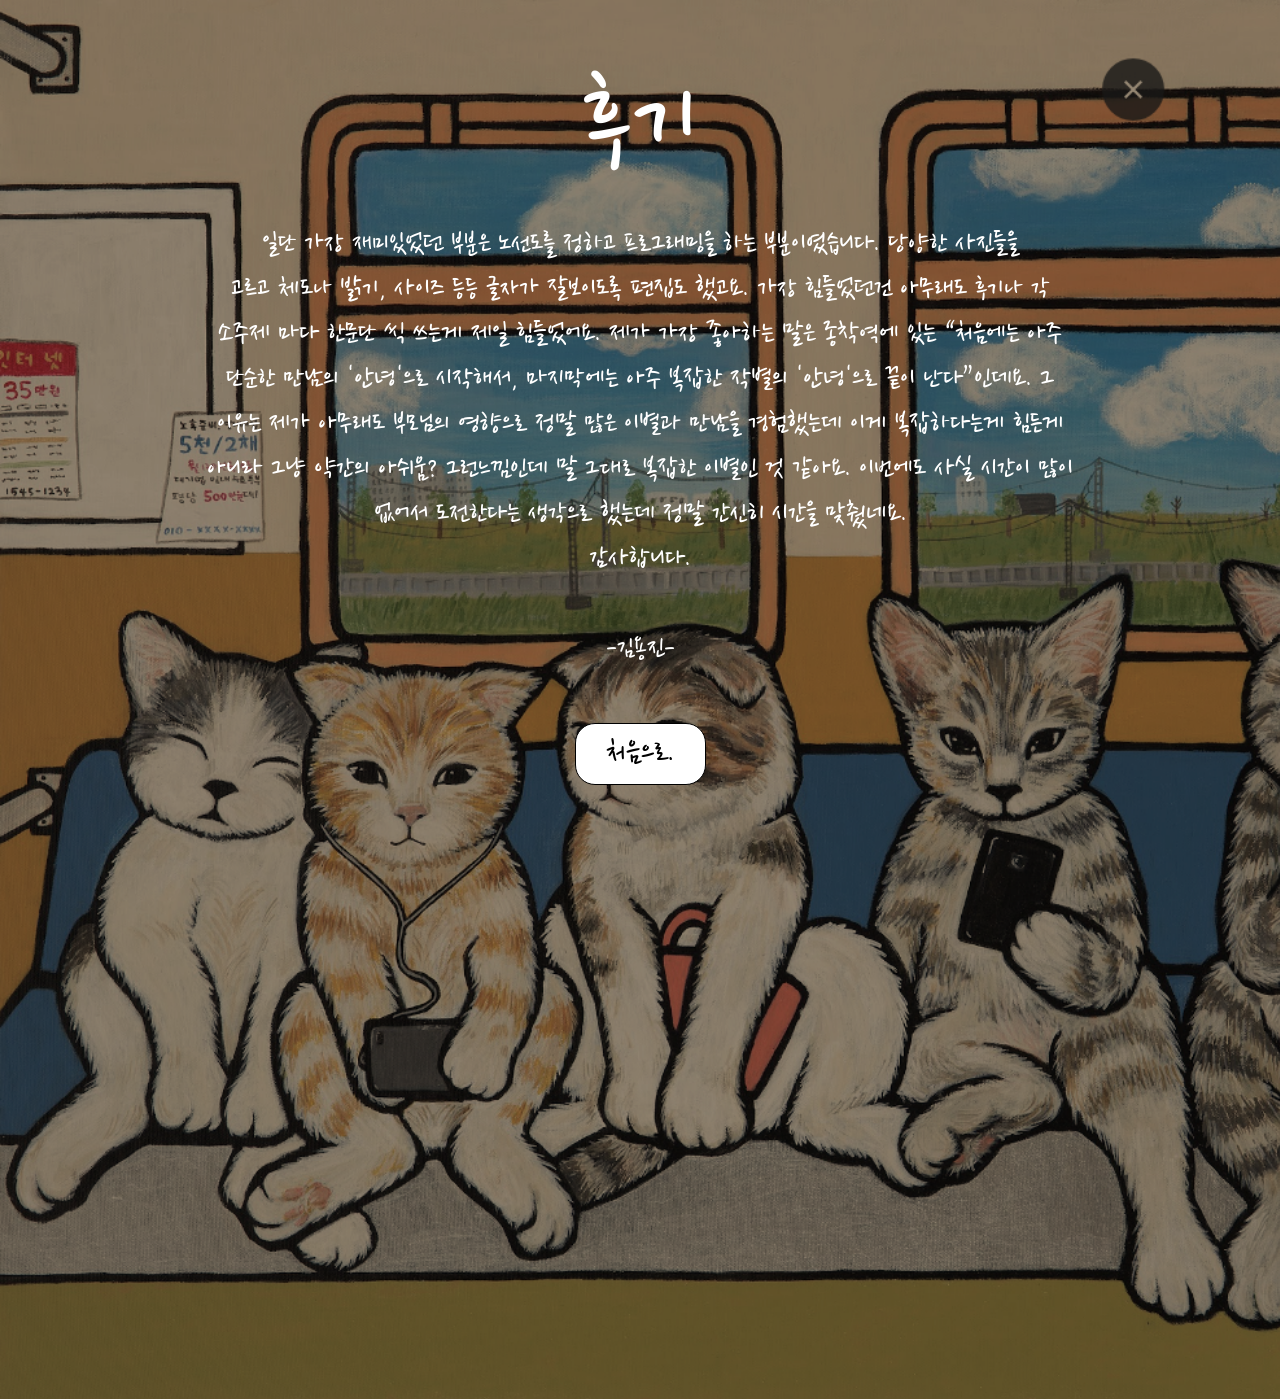
==== 0.html @ 4f314bbc "Add files via upload" ====
<!DOCTYPE html>
<html>

<head>
  <!-- Basic -->
  <meta charset="utf-8" />
  <meta http-equiv="X-UA-Compatible" content="IE=edge" />
  <!-- Mobile Metas -->
  <meta name="viewport" content="width=device-width, initial-scale=1, shrink-to-fit=no" />
  <!-- Site Metas -->
  <meta name="keywords" content="" />
  <meta name="description" content="" />
  <meta name="author" content="" />

  <title>1004호선</title>

  <!-- slider stylesheet -->
  <!-- slider stylesheet -->
  <link rel="stylesheet" type="text/css" href="https://cdnjs.cloudflare.com/ajax/libs/OwlCarousel2/2.3.4/assets/owl.carousel.min.css" />

  <!-- bootstrap core css -->
  <link rel="stylesheet" type="text/css" href="css/bootstrap.css" />

  <!-- fonts style -->
  <link rel="preconnect" href="https://fonts.googleapis.com">
<link rel="preconnect" href="https://fonts.gstatic.com" crossorigin>
<link href="https://fonts.googleapis.com/css2?family=Nanum+Pen+Script&display=swap" rel="stylesheet">
  <!-- Custom styles for this template -->
  <link href="css/style.css" rel="stylesheet" />
  <!-- responsive style -->
  <link href="css/responsive.css" rel="stylesheet" />
</head>

<body>
  <div class="Four">
    <!-- header section strats -->
    <header class="header_section">
      <div class="container-fluid">
        <nav class="navbar navbar-expand-lg custom_nav-container pt-3">
          
          <button class="navbar-toggler" type="button" data-toggle="collapse" data-target="#navbarSupportedContent" aria-controls="navbarSupportedContent" aria-expanded="false" aria-label="Toggle navigation">
            <span class="navbar-toggler-icon"></span>
          </button>

          <div class="collapse navbar-collapse" id="navbarSupportedContent">
            <div class="d-flex ml-auto flex-column flex-lg-row align-items-center">
              <div class="user_option">
                <form class="form-inline my-2 my-lg-0 ml-0 ml-lg-4 mb-3 mb-lg-0">
                  <button class="btn  my-2 my-sm-0 nav_search-btn" type="submit"></button>
                </form>
              </div>
            </div>
          </div>
        </nav>
      </div>
    </header>
    <!-- end header section -->
    <!-- slider section -->
    <section class=" slider_section position-relative">
      <div class="container">
        <div id="carouselExampleIndicators" class="carousel slide" data-ride="carousel">

          <div class="carousel-inner">
            <div class="carousel-item active">
              <div class="row">
                <div class="col">
                  <div class="detail-box">
                    <div>
                      <h2>
                      

                      </h2>
                      <h1>
                        후기                      </h1>
                      <p>
                        일단 가장 재미있었던 부분은 노선도를 정하고 프로그래밍을 하는 부분이였습니다. 당양한 사진들을 <br>
고르고 체도나 밝기, 사이즈 등등 글자가 잘보이도록 편집도 했고요. 가장 힘들었던건 아무래도 후기나 각 <br>
소주제 마다 한문단 씩 쓰는게 제일 힘들었어요. 제가 가장 좋아하는 말은 종착역에 있는 “처음에는 아주 <br>
단순한 만남의 '안녕'으로 시작해서, 마지막에는 아주 복잡한 작별의 '안녕'으로 끝이 난다”인데요. 그 <br>
이유는 제가 아무래도 부모님의 영향으로 정말 많은 이별과 만남을 경험했는데 이게 복잡하다는게 힘든게 <br>
아니라 그냥 약간의 아쉬움? 그런느낌인데 말 그대로 복잡한 이별인 것 같아요. 이번에도 사실 시간이 많이 <br>없어서 도전한다는 생각으로 했는데 정말 간신히 시간을 맞췄네요.<br> 감사합니다.
<br><br>-김용진-
 

                      </p class="pp">
                      <div class="">
                        <a href="P.html">
                          처음으로.
                        </a>
                      
                        </a>
                        <br><br><br><br><br><br><br><br><br><br><br><br><br><br><br><br><br><br><br><br><br><br>
                      </div>
                    </div>
                  </div>
                </div>
              </div>
            </div>            
          </div>
        </div>

      </div>
    </section>
  </div>

  

</body>

</html>
---- css/style.css ----
body {
 
    font-family: "Nanum Pen Script", cursive;
    font-weight: 400;
    font-style: normal;
  
  
  color: #000000;
 

}

.layout_padding {
  padding: 75px 0;
}

.layout_padding2 {
  padding: 45px 0;
}

.layout_padding2-top {
  padding-top: 45px;
}

.layout_padding2-bottom {
  padding-bottom: 45px;
}

.layout_padding-top {
  padding-top: 75px;
}

.layout_padding-bottom {
  padding-bottom: 75px;
}

.heading_container {
  display: -webkit-box;
  display: -ms-flexbox;
  display: flex;
  -webkit-box-orient: vertical;
  -webkit-box-direction: normal;
      -ms-flex-direction: column;
          flex-direction: column;
  -webkit-box-align: start;
      -ms-flex-align: start;
          align-items: flex-start;
}

.heading_container h2 {
  font-weight: bold;
  text-transform: uppercase;
  position: relative;
}

.heading_container h2::before, .heading_container h2::after {
  content: "";
  position: absolute;
  top: 50%;
  width: 40px;
  height: 1px;
  background-color: #fec016;
}

.heading_container h2::before {
  left: -5px;
  -webkit-transform: translate(-100%, -50%);
          transform: translate(-100%, -50%);
}

.heading_container h2::after {
  right: -5px;
  -webkit-transform: translate(100%, -50%);
          transform: translate(100%, -50%);
}

/*header section*/
.P {
  height: 100%;
  background-color: #000000;
  background-image: url(../images/P.png);
  background-size: cover;
 
}
.M {
  height: 100%;
  background-color: #000000;
  background-image: url(../images/no.png);
  background-size: cover;
}
.One {
  height: 100%;
  background-color: #000000;
  background-image: url(../images/1.png);
  background-size:100% 100%;
  background-repeat: no-repeat;
  background-attachment: fixed;
  
}
.Two {
  height: 100%;
  background-color: #000000;
  background-image: url(../images/2.png);
  background-size: cover;
}
.Three {
  height: 100%;
  background-color: #000000;
  background-image: url(../images/3.jpg);
  background-size: cover;
}
.Four {
  height: 100%;
  background-color: #000000;
  background-image: url(../images/4.png);
  background-size: cover;
}
.Five {
  height: 100%;
  background-color: #000000;
  background-image: url(../images/5.jpg);
  background-size: cover;
}
.Six {
  height: 100%;
  background-color: #000000;
  background-image: url(../images/6.png);
  background-size: cover;
}
.Seven {
  height: 100%;
  background-color: #000000;
  background-image: url(../images/7.jpg);
  background-size: cover;
}
.Eight {
  height: 100%;
  background-color: #000000;
  background-image: url(../images/8.jpg);
  background-size: cover;
}
.Nine {
  height: 100%;
  background-color: #000000;
  background-image: url(../images/9.png);
  background-size: cover;
}
.Ten {
  height: 100%;
  background-color: #000000;
  background-image: url(../images/10.png);
  background-size: cover;
}



.sub_page .who_section.layout_padding {
  padding-top: 0;
}



.header_section .container-fluid {
  padding-right: 25px;
  padding-left: 25px;
}

.header_section .nav_container {
  margin: 0 auto;
}

.custom_nav-container.navbar-expand-lg .navbar-nav .nav-link {
  margin: 10px 30px;
  color: #ffffff;
  text-align: center;
  position: relative;
}

.custom_nav-container.navbar-expand-lg .navbar-nav .nav-link::before {
  content: "";
  position: absolute;
  top: 50%;
  left: -2px;
  -webkit-transform: translate(-50%, -50%);
          transform: translate(-50%, -50%);
  width: 7px;
  height: 7px;
  border-radius: 100%;
 
}

a,
a:hover,
a:focus {
  text-decoration: none;
}

a:hover,
a:focus {
  color: initial;
}

.btn,
.btn:focus {
  outline: none !important;
  -webkit-box-shadow: none;
          box-shadow: none;
}

.custom_nav-container {
  z-index: 99999;
  padding: 15px 0;
}
.nanum-pen-script-regular {
  font-family: "Nanum Pen Script", cursive;
  font-weight: 400;
  font-style: normal;
}

.custom_nav-container .navbar-toggler {
  outline: none;
}

.custom_nav-container .navbar-toggler .navbar-toggler-icon {
  background-image: url(../images/menu.png);
  background-size: 55px;
}

/*end header section*/
.slider_section {
  height: 100%;
  display: -webkit-box;
  display: -ms-flexbox;
  display: flex;

          
  color: #ffffff;
}

.slider_section .detail-box {
  text-align: center;
  margin-bottom: 110px;
}

.slider_section .detail-box h1 {
  font-size: 120px;

}


.slider_section .detail-box p {
  font-size: 30px;
  margin-top: 25px;
}

.slider_section .detail-box a {
  font-size: 33px;
  display: inline-block;
  padding: 5px 30px;
  background-color: #ffffff;
  border: 1px solid #000000;
  color: #000000;
  border-radius: 20px 20px 20px 20px;
  margin-top: 35px;
}

.slider_section .detail-box a:hover {
  background-color: transparent;
  color: #ffffff;
}

.slider_section #carouselExampleIndicators {
  bottom: 0;
}

.slider_section #carouselExampleIndicators li {
  width: 15px;
  height: 15px;
  background-color: transparent;
  border: 3px solid #ffffff;
  border-radius: 100%;
  opacity: 1;
}
---- css/responsive.css ----
@media (max-width: 1120px) {
    .hero_area {
        height: auto;
    }

    .slider_section {
        padding: 50px 0;
    }

}

@media (max-width: 992px) {
    .user_option {
        flex-direction: column;
    }

    .custom_nav-container .nav_search-btn {
        background-position: center;
        margin-top: 10px;
    }

    .user_option a {
        margin-bottom: 10px;
    }

    .custom_nav-container.navbar-expand-lg .navbar-nav .nav-link {
        padding: 0 5px;
    }
}

@media (max-width: 768px) {

    .info_section .col-md-3 {
        text-align: center;
    }

    .info_section .col-md-3:not(:nth-last-child(1)) {
        margin-bottom: 35px;
    }

    .who_section .detail-box {
        margin-left: 15px;
        margin-top: 35px;
    }

    .work_section .work_container .box.b-1,
    .work_section .work_container .box.b-2,
    .work_section .work_container .box.b-3,
    .work_section .work_container .box.b-4 {
        width: 100%;
    }

    .info_section .col-md-3>div {
        display: flex;
        flex-direction: column;
        align-items: center;
    }

    .info_section .info_form .social_box {
        justify-content: center;
    }

    .info_section .info_form .social_box a {
        margin: 0 10px;
    }

    .footer_section p {
        padding: 20px 30px;
    }
}

@media (max-width: 576px) {
    .slider_section .detail-box h1 {
        font-size: 3.5rem;
    }

    .do_section .do_container .arrow_bg::before {
        display: none;
    }
}

@media (max-width: 480px) {}

@media (max-width: 420px) {
    .slider_section .detail-box h2 {
        font-size: 1.5rem;
    }

    .slider_section .detail-box h1 {
        font-size: 3rem;
    }
}

@media (max-width: 360px) {}

@media (min-width: 1200px) {
    .container {
        max-width: 1170px;
    }
}
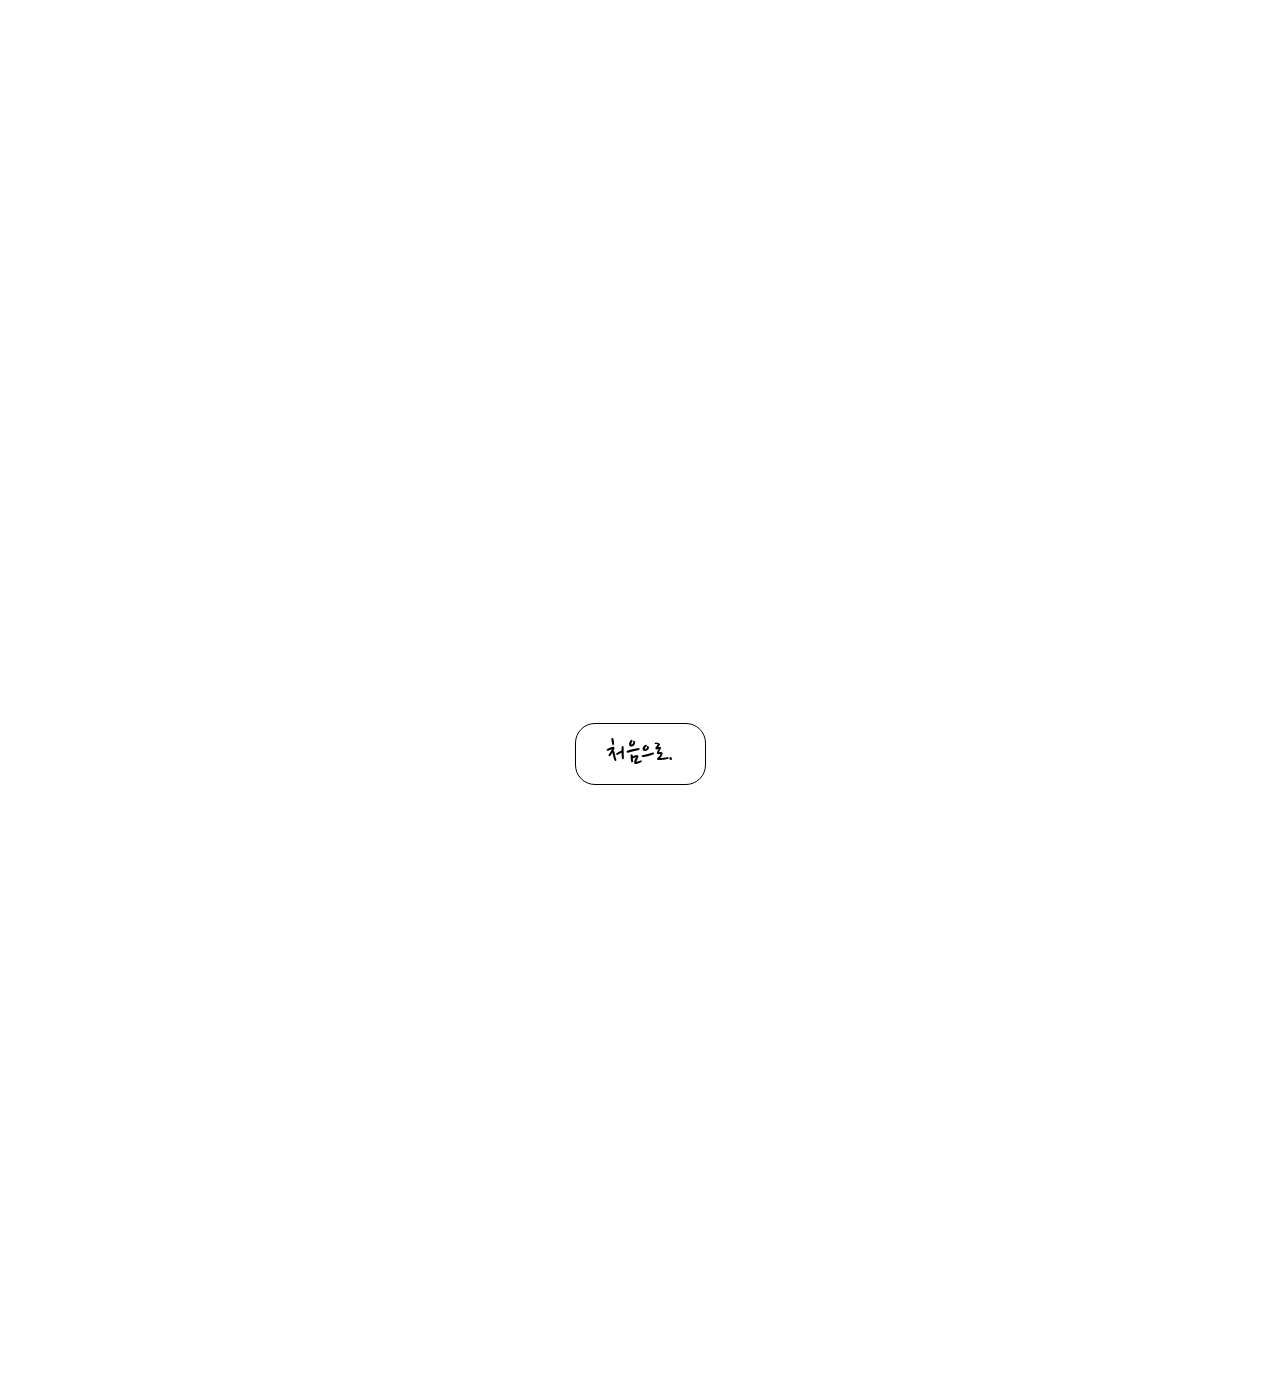
==== commit 8166d755: "Update 0.html" ====
--- a/0.html
+++ b/0.html
@@ -32,7 +32,7 @@
 </head>
 
 <body>
-  <div class="Four">
+  <div class="Zero">
     <!-- header section strats -->
     <header class="header_section">
       <div class="container-fluid">
@@ -84,7 +84,7 @@
 
                       </p class="pp">
                       <div class="">
-                        <a href="P.html">
+                        <a href="index.html">
                           처음으로.
                         </a>
                       
@@ -107,4 +107,4 @@
 
 </body>
 
-</html>+</html>
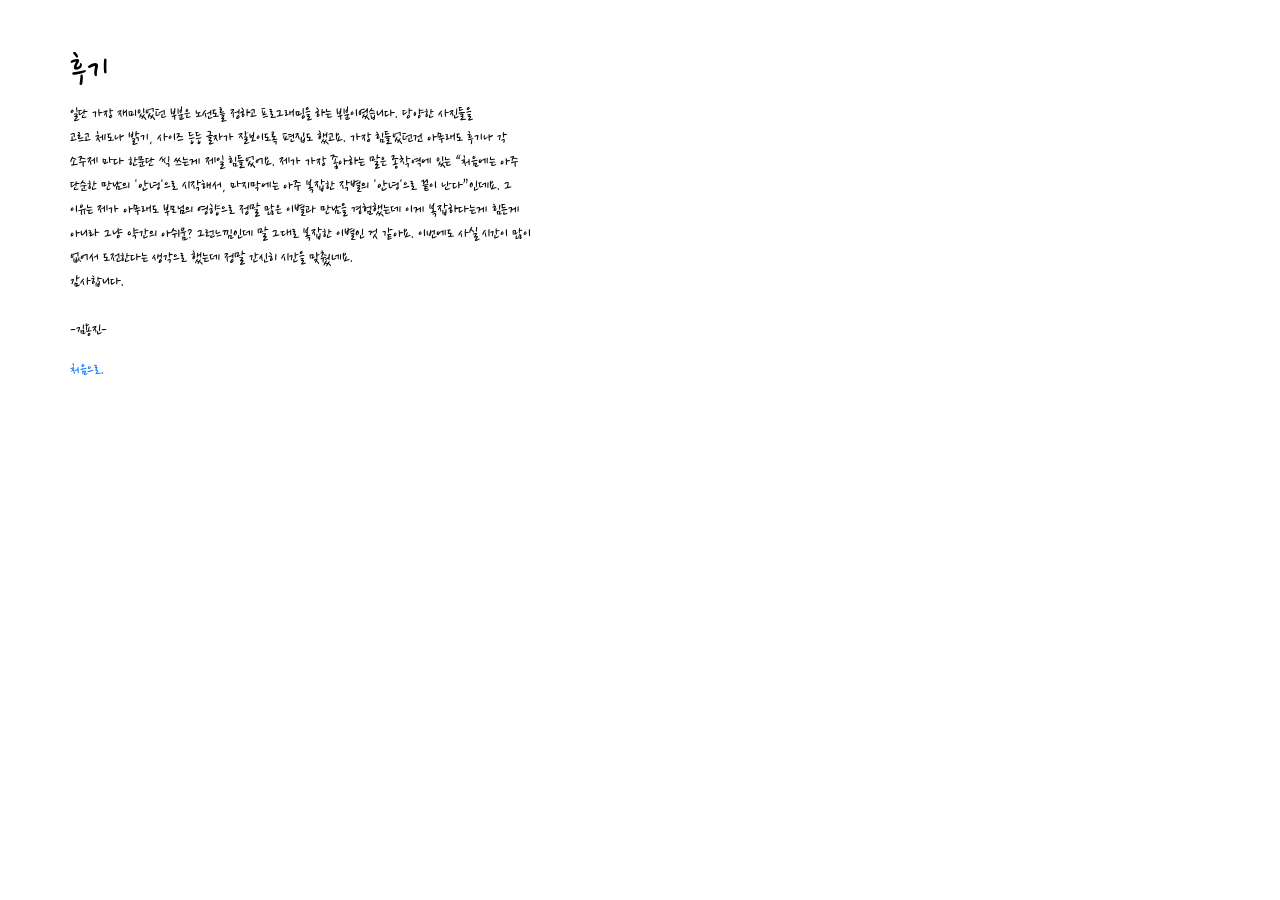
==== commit 68c65861: "Update 0.html" ====
--- a/0.html
+++ b/0.html
@@ -32,7 +32,7 @@
 </head>
 
 <body>
-  <div class="Zero">
+  <div class="z">
     <!-- header section strats -->
     <header class="header_section">
       <div class="container-fluid">
--- a/css/style.css
+++ b/css/style.css
@@ -82,6 +82,11 @@
   background-size: cover;
  
 }
+.Zero {
+  height: 100%;
+  background-color: #000000;
+  background-image: url(../images/qe.png);
+  background-size: cover;
 .M {
   height: 100%;
   background-color: #000000;
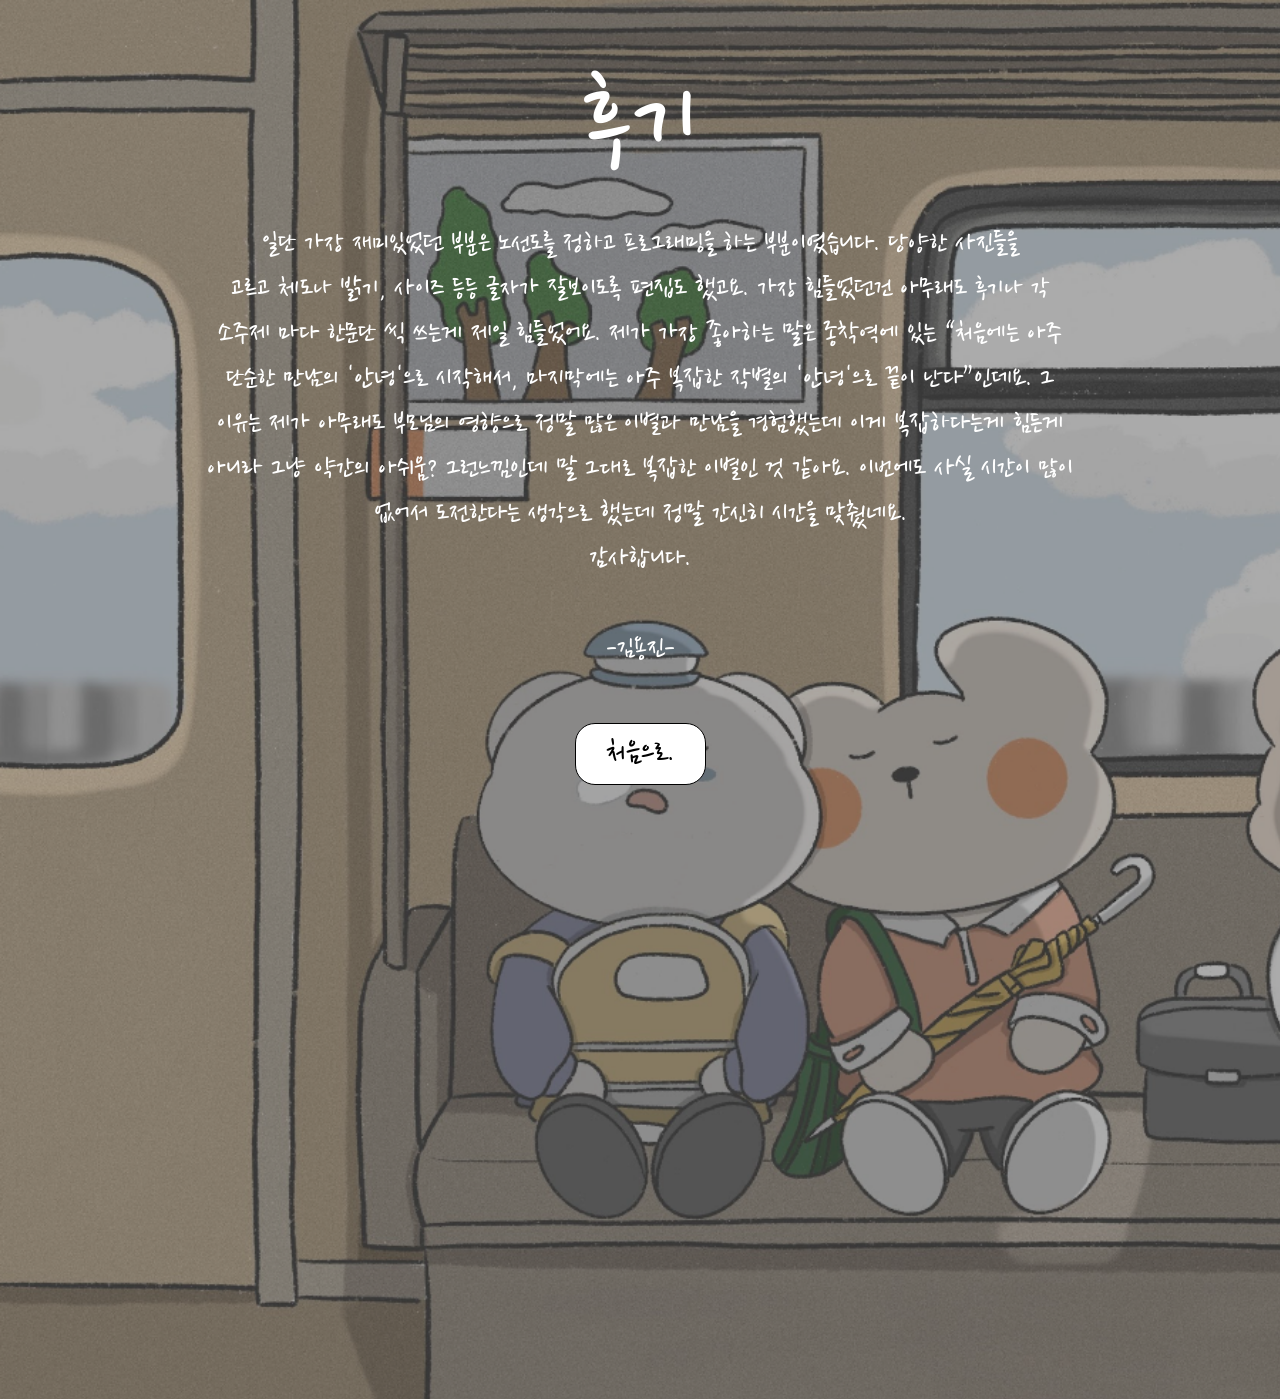
==== commit 7066fba0: "Add files via upload" ====
--- a/0.html
+++ b/0.html
@@ -107,4 +107,4 @@
 
 </body>
 
-</html>
+</html>
--- a/css/style.css
+++ b/css/style.css
@@ -82,15 +82,16 @@
   background-size: cover;
  
 }
-.Zero {
+.M {
+  height: 100%;
+  background-color: #000000;
+  background-image: url(../images/no.png);
+  background-size: cover;
+}
+.z {
   height: 100%;
   background-color: #000000;
   background-image: url(../images/qe.png);
-  background-size: cover;
-.M {
-  height: 100%;
-  background-color: #000000;
-  background-image: url(../images/no.png);
   background-size: cover;
 }
 .One {
